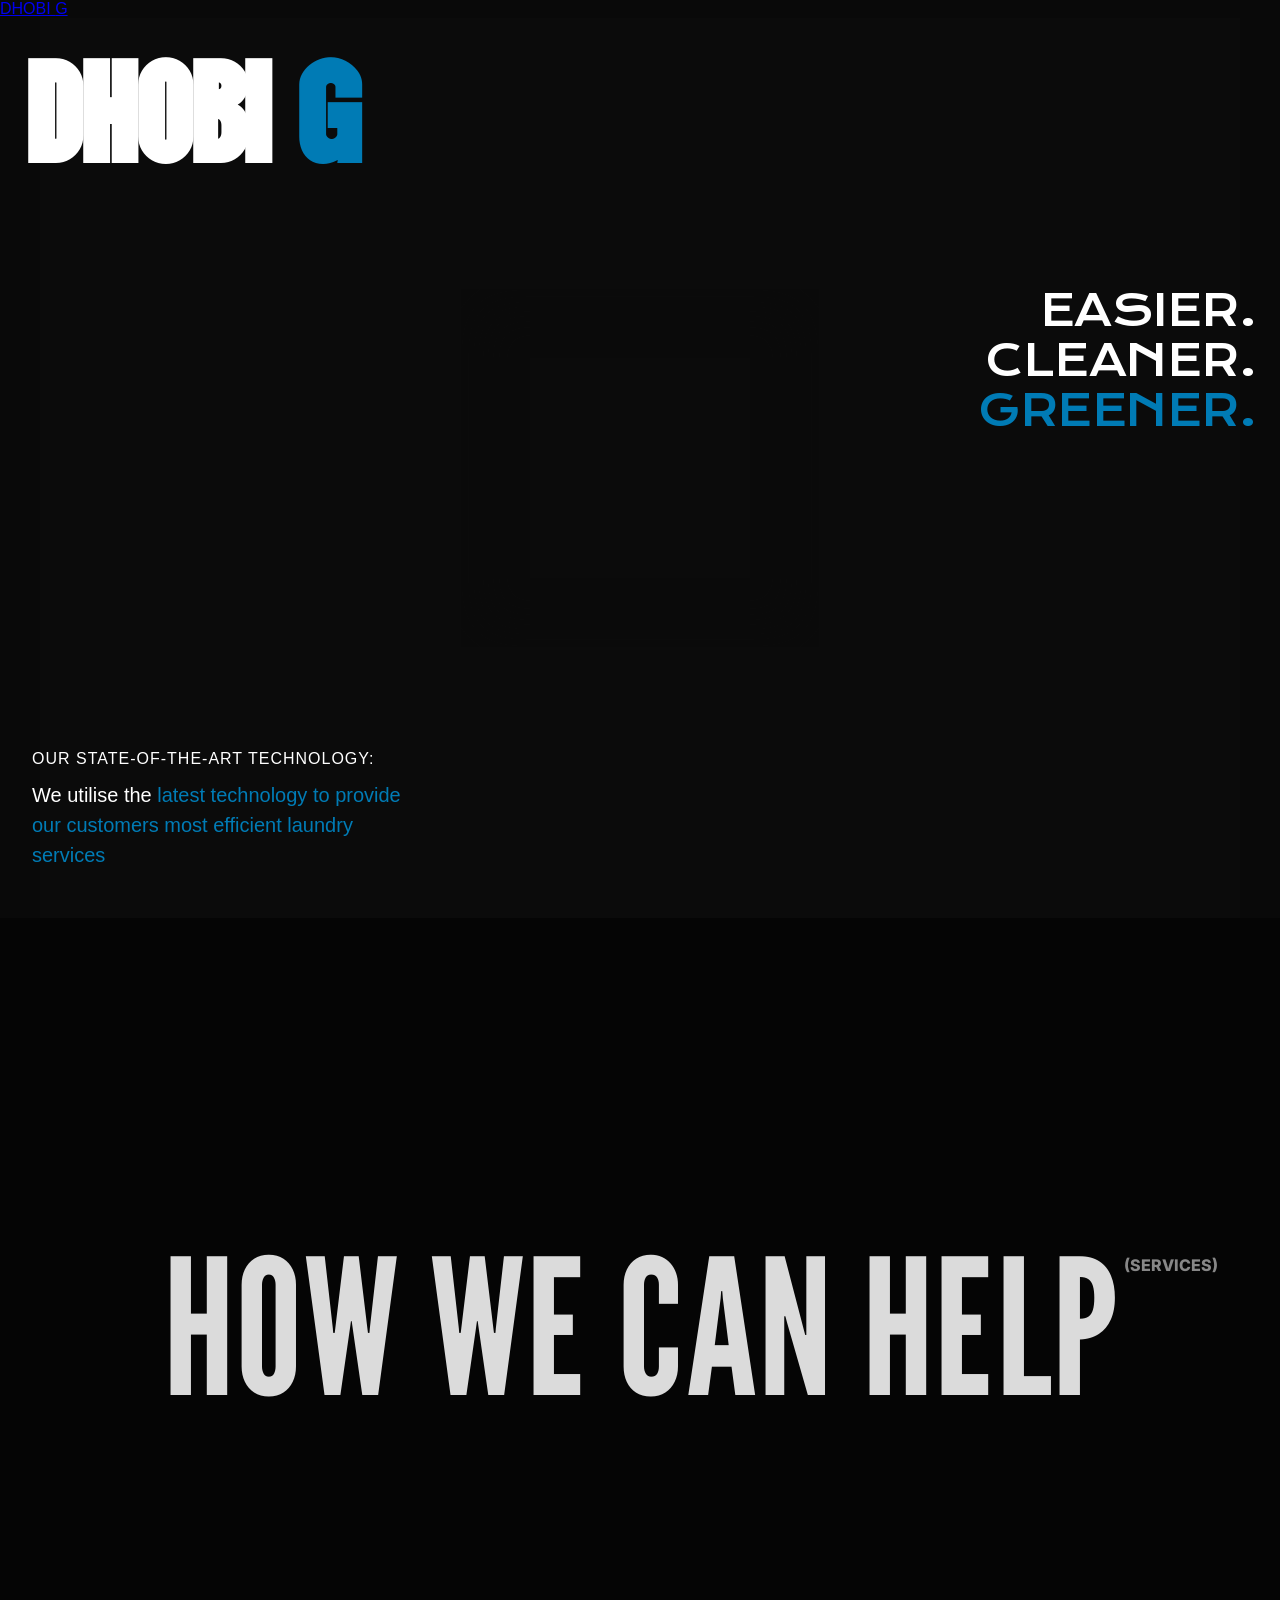
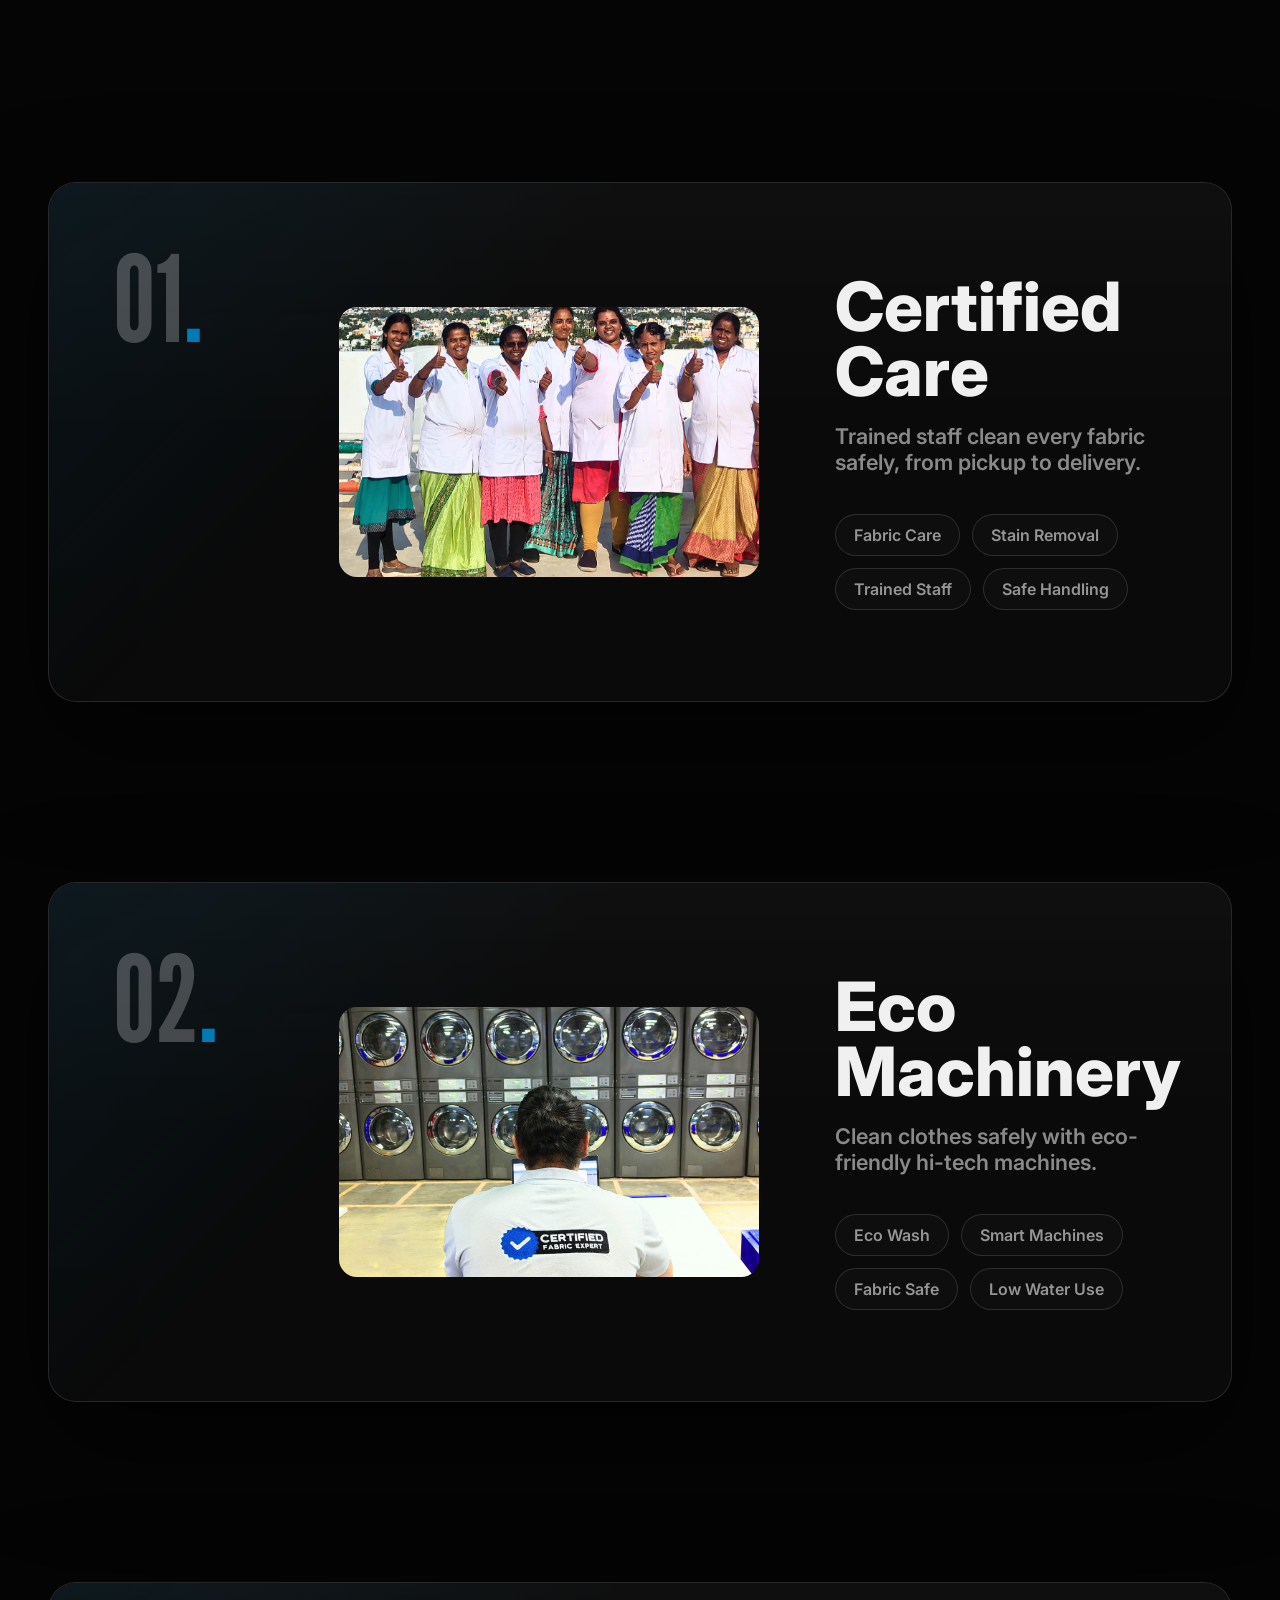
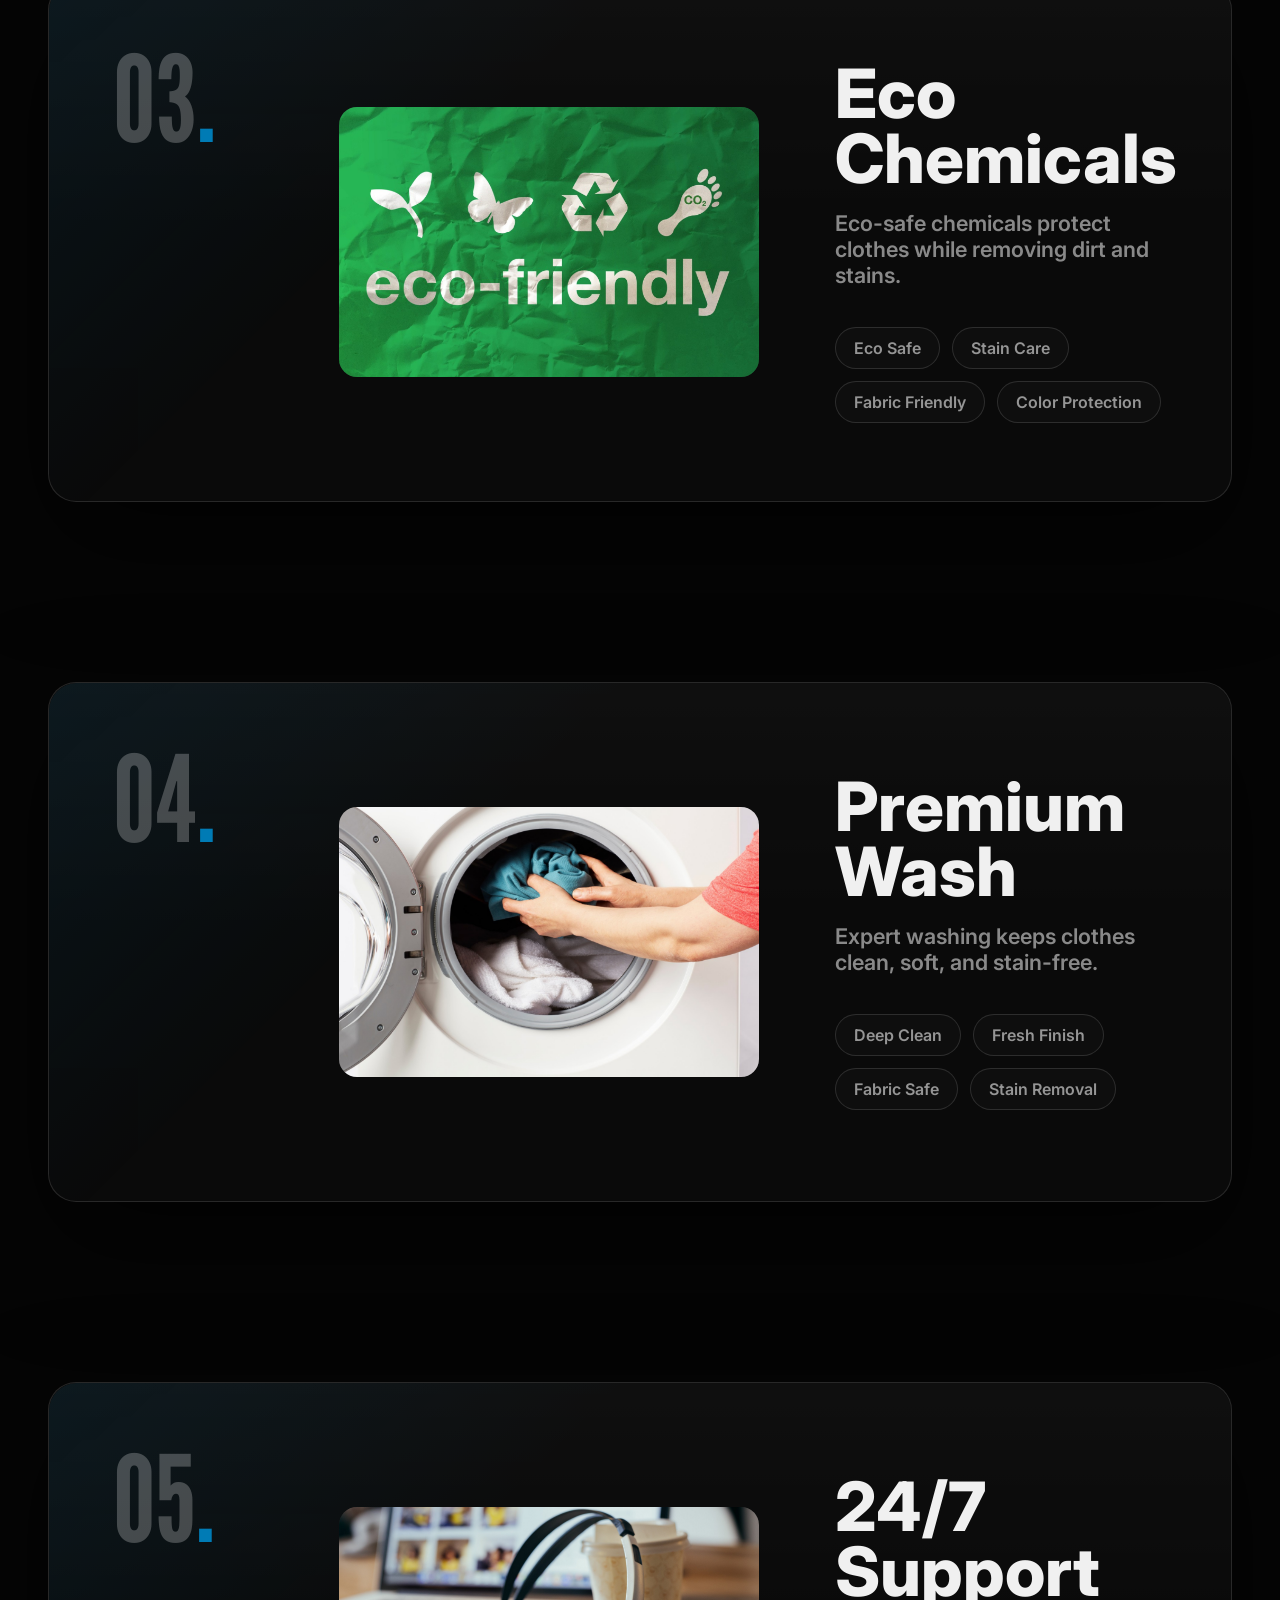
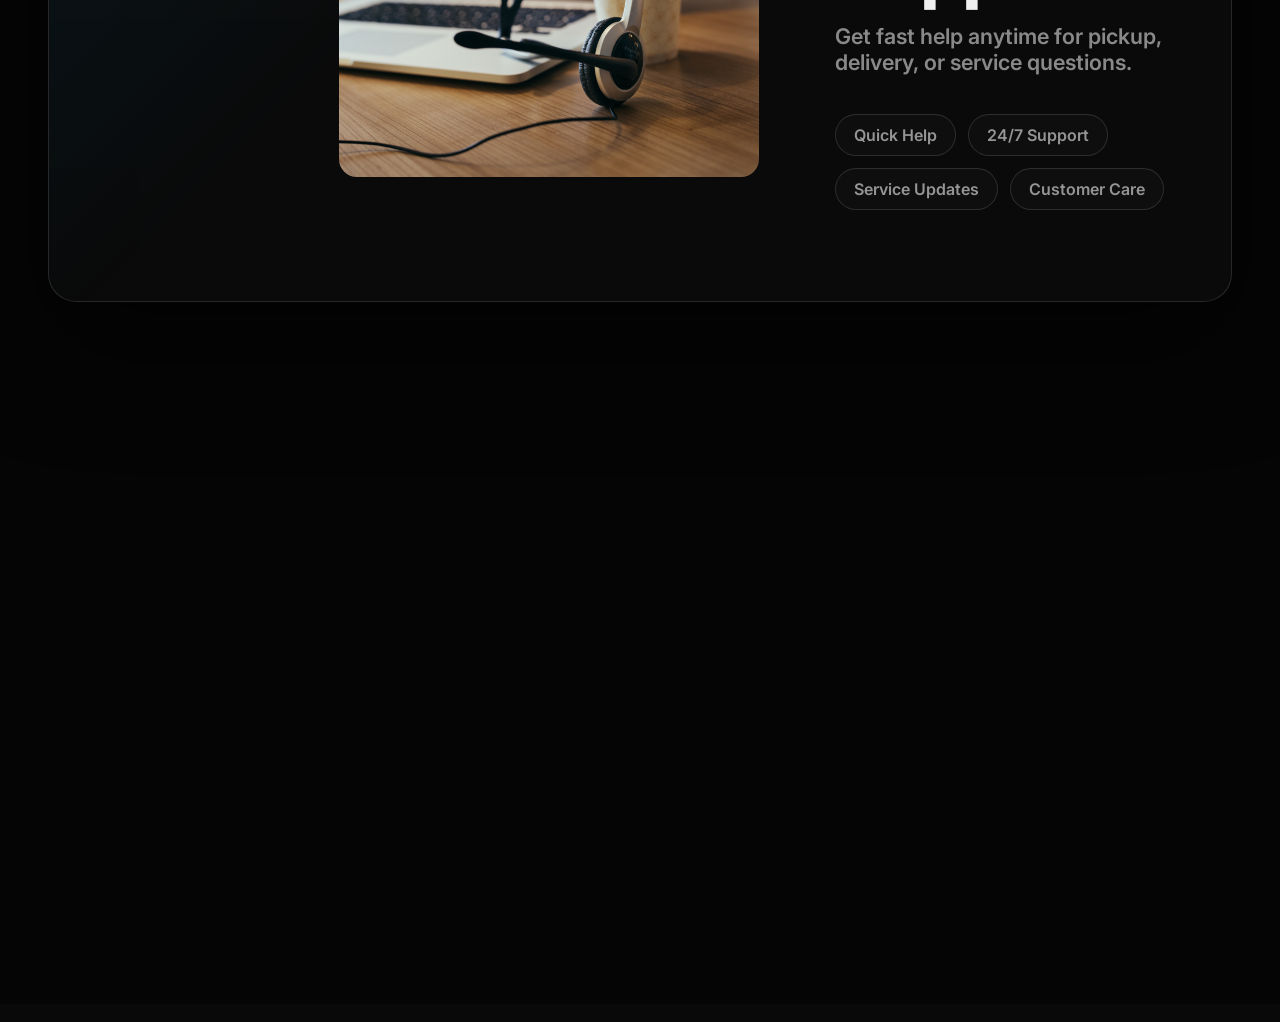
==== Dhobi-G-Campus-Laundry/index.html @ 482151bd "Fix services stack animation" ====
<!DOCTYPE html>
<html lang="en">

<head>
    <meta charset="UTF-8">
    <meta name="viewport" content="width=device-width, initial-scale=1.0">
    <title>DHOBI G — Campus Laundry</title>

    <!-- Google Fonts -->
    <link rel="preconnect" href="https://fonts.googleapis.com">
    <link rel="preconnect" href="https://fonts.gstatic.com" crossorigin>
    <link
        href="https://fonts.googleapis.com/css2?family=Inter:wght@400;500;600;700&family=Krona+One&family=Kosugi&family=League+Gothic&family=Vina+Sans&display=swap"
        rel="stylesheet">

    <!-- Stylesheets — load order matters -->
    <link rel="stylesheet" href="css/base.css">
    <link rel="stylesheet" href="css/hero.css">
    <link rel="stylesheet" href="css/services.css">
    <link rel="stylesheet" href="css/process.css">
    <link rel="stylesheet" href="css/footer.css">
</head>

<body>

    <!-- ════════════════════════════════════════════════════
         SPLASH SCREEN
    ════════════════════════════════════════════════════════ -->
    <div id="splash-screen">
        <h1 class="splash-logo">DHOBI <span class="logo-accent">G</span></h1>
    </div>


    <!-- ════════════════════════════════════════════════════
         STICKY NAV
         nav-svc-num + nav-svc-name update via ui.js
         as user scrolls through the services section
    ════════════════════════════════════════════════════════ -->
    <nav class="site-nav">
        <a href="#hero" class="nav-logo">DHOBI <span class="accent">G</span></a>

        <!-- Scroll indicator — hidden until services section is in view -->
        <div class="nav-scroll-indicator">
            <span id="nav-svc-num" class="nav-svc-num"></span>
            <span id="nav-svc-name" class="nav-svc-name"></span>
        </div>
    </nav>


    <!-- ════════════════════════════════════════════════════
         SECTION 01 — HERO
    ════════════════════════════════════════════════════════ -->
    <main id="hero" class="main-canvas">

        <header class="brand-header cascade-item">
            <h1 class="main-logo">DHOBI <span class="blue-text">G</span></h1>
        </header>

        <div class="right-edge-tagline">
            <h2 class="tagline-word cascade-item">EASIER.</h2>
            <h2 class="tagline-word cascade-item">CLEANER.</h2>
            <h2 class="tagline-word cascade-item blue-text">GREENER.</h2>
        </div>

        <footer class="bottom-left-tech">
            <p class="tech-heading cascade-item">OUR STATE-OF-THE-ART TECHNOLOGY:</p>
            <p class="tech-description">
                <span class="tech-line cascade-item">We utilise the <span class="blue-text">latest technology to
                        provide</span></span>
                <span class="tech-line cascade-item"><span class="blue-text">our customers most efficient
                        laundry</span></span>
                <span class="tech-line cascade-item"><span class="blue-text">services</span></span>
            </p>
        </footer>

        <div class="middle-strip">
            <div class="content-arena">
                <div class="center-square cascade-item">
                    <video class="bg-blend-video" autoplay loop muted playsinline>
                        <source src="assets/washingmachine.mp4" type="video/mp4">
                    </video>
                </div>
            </div>
        </div>

    </main>


    <!-- ════════════════════════════════════════════════════
         SECTION 02 — SERVICES
    ════════════════════════════════════════════════════════ -->
    <section id="services" class="services-section">

        <div class="svc-header">
            <div class="svc-title-wrap">
                <h2 class="svc-header-title">HOW WE CAN HELP</h2>
                <span class="svc-header-tag">(SERVICES)</span>
            </div>
        </div>

        <div class="services-stack">
            <article class="service-row" data-num="01." data-name="Certified Care">
                <div class="svc-num">01<span>.</span></div>

                <div class="svc-media">
                    <img src="assets/images/certified-care.png" alt="Dhobi G laundry attendants" class="svc-img">
                </div>

                <div class="svc-content">
                    <h3>Certified Care</h3>
                    <p>Trained staff clean every fabric safely, from pickup to delivery.</p>

                    <div class="svc-tags">
                        <span>Fabric Care</span>
                        <span>Stain Removal</span>
                        <span>Trained Staff</span>
                        <span>Safe Handling</span>
                    </div>
                </div>
            </article>

            <article class="service-row" data-num="02." data-name="Eco Machinery">
                <div class="svc-num">02<span>.</span></div>

                <div class="svc-media">
                    <img src="assets/images/eco-friendly (1).png" alt="Eco-friendly laundry machinery" class="svc-img">
                </div>

                <div class="svc-content">
                    <h3>Eco Machinery</h3>
                    <p>Clean clothes safely with eco-friendly hi-tech machines.</p>

                    <div class="svc-tags">
                        <span>Eco Wash</span>
                        <span>Smart Machines</span>
                        <span>Fabric Safe</span>
                        <span>Low Water Use</span>
                    </div>
                </div>
            </article>

            <article class="service-row" data-num="03." data-name="Eco Chemicals">
                <div class="svc-num">03<span>.</span></div>

                <div class="svc-media">
                    <img src="assets/images/chemicals.png" alt="Eco-friendly laundry chemicals" class="svc-img">
                </div>

                <div class="svc-content">
                    <h3>Eco Chemicals</h3>
                    <p>Eco-safe chemicals protect clothes while removing dirt and stains.</p>

                    <div class="svc-tags">
                        <span>Eco Safe</span>
                        <span>Stain Care</span>
                        <span>Fabric Friendly</span>
                        <span>Color Protection</span>
                    </div>
                </div>
            </article>

            <article class="service-row" data-num="04." data-name="Premium Wash">
                <div class="svc-num">04<span>.</span></div>

                <div class="svc-media">
                    <img src="assets/images/premium-wash.png" alt="Premium laundry wash quality" class="svc-img">
                </div>

                <div class="svc-content">
                    <h3>Premium Wash</h3>
                    <p>Expert washing keeps clothes clean, soft, and stain-free.</p>

                    <div class="svc-tags">
                        <span>Deep Clean</span>
                        <span>Fresh Finish</span>
                        <span>Fabric Safe</span>
                        <span>Stain Removal</span>
                    </div>
                </div>
            </article>

            <article class="service-row" data-num="05." data-name="24/7 Support">
                <div class="svc-num">05<span>.</span></div>

                <div class="svc-media">
                    <img src="assets/images/communincation.png" alt="Customer support communication headset"
                        class="svc-img">
                </div>

                <div class="svc-content">
                    <h3>24/7 Support</h3>
                    <p>Get fast help anytime for pickup, delivery, or service questions.</p>

                    <div class="svc-tags">
                        <span>Quick Help</span>
                        <span>24/7 Support</span>
                        <span>Service Updates</span>
                        <span>Customer Care</span>
                    </div>
                </div>
            </article>
        </div>
    </section>

    <!-- ════════════════════════════════════════════════════
         SECTION 03 — PROCESS
    ════════════════════════════════════════════════════════ -->
    <section id="process">
        <!-- TODO -->
    </section>

    <!-- ════════════════════════════════════════════════════
         SECTION 04 — FOOTER
    ════════════════════════════════════════════════════════ -->
    <footer id="footer">
        <!-- TODO -->
    </footer>

    <!-- Scripts — load once after DOM -->
    <script src="js/ui.js"></script>

</body>

</html>
---- Dhobi-G-Campus-Laundry/css/base.css ----
/* ============================================================
   BASE.CSS — Global tokens, reset, typography
   Dhobi G Campus Laundry
   ============================================================ */

:root {
    /* Brand Colours */
    --brand-blue:  #007bb5;
    --brand-black: #090909;
    --middle-grey: #0b0b0b;
    --grey-box:    #2d2d2d;
    --text-white:  #ffffff;

    /* Semantic shorthands */
    --blue:   var(--brand-blue);
    --black:  var(--brand-black);
    --white:  var(--text-white);
    --border: rgba(255, 255, 255, 0.07);
    --muted:  rgba(255, 255, 255, 0.22);

    /* Typography */
    --font-display: 'Vina Sans',  sans-serif;
    --font-heading: 'Krona One',  sans-serif;
    --font-body:    'Kosugi',     sans-serif;

    /* Easing */
    --ease-out:    cubic-bezier(0.25, 1, 0.5, 1);
    --breathe:     cubic-bezier(0.25, 1, 0.5, 1);
}

/* ── Reset ── */
*, *::before, *::after {
    margin: 0;
    padding: 0;
    box-sizing: border-box;
}

body {
    background-color: var(--brand-black);
    color: var(--text-white);
    font-family: var(--font-body);
    min-height: 100vh;
    overflow-x: hidden;
    perspective: 1000px;
}

/* Prevent scroll during splash */
body.modal-open { overflow: hidden; }

/* ── Global helpers ── */
.blue-text { color: var(--brand-blue); }

/* ── Cascade animation (used across sections) ── */
.cascade-item {
    opacity: 0;
    will-change: transform, opacity, filter;
    animation: emergeFromVoid 1.8s var(--breathe) forwards;
}

/* ── Keyframes ── */
@keyframes liftCurtain {
    0%   { transform: translateY(0); }
    38%  { transform: translateY(0); }
    100% { transform: translateY(-100%); }
}

@keyframes emergeFromVoid {
    0% {
        opacity: 0;
        transform: scale(0.85) translateZ(-50px);
        filter: blur(12px);
    }
    100% {
        opacity: 1;
        transform: scale(1) translateZ(0);
        filter: blur(0px);
    }
}
---- Dhobi-G-Campus-Laundry/css/hero.css ----
/* ============================================================
   HERO.CSS — Splash screen + Hero section
   Dhobi G Campus Laundry
   ============================================================ */

/* ── Splash Screen ── */
#splash-screen {
    position: fixed;
    top: 0; left: 0;
    width: 100%; height: 100vh;
    background-color: var(--brand-blue);
    display: flex;
    justify-content: center;
    align-items: center;
    z-index: 9999;
    animation: liftCurtain 1.3s cubic-bezier(0.76, 0, 0.24, 1) forwards;
}

.splash-logo {
    font-family: var(--font-display);
    font-size: clamp(3.5rem, 10vw, 8rem);
    text-transform: uppercase;
}

.logo-accent {
    color: var(--brand-black);
    margin-left: 0.1ch;
}

/* ── Cascade delays — hero elements ── */
.brand-header.cascade-item           { animation-delay: 0.55s; }
.center-square.cascade-item          { animation-delay: 0.65s; }
.right-edge-tagline .cascade-item:nth-child(1) { animation-delay: 0.75s; }
.right-edge-tagline .cascade-item:nth-child(2) { animation-delay: 0.85s; }
.right-edge-tagline .cascade-item:nth-child(3) { animation-delay: 0.95s; }
.bottom-left-tech .tech-heading      { animation-delay: 1.05s; }
.tech-description .cascade-item:nth-child(1)   { animation-delay: 1.15s; }
.tech-description .cascade-item:nth-child(2)   { animation-delay: 1.25s; }
.tech-description .cascade-item:nth-child(3)   { animation-delay: 1.35s; }

/* ── Main canvas ── */
.main-canvas {
    width: 100%;
    min-height: 100vh;
    display: flex;
    justify-content: center;
    background-color: var(--brand-black);
    position: relative;
}

/* ── Brand header ── */
.brand-header {
    position: absolute;
    top: 1.5rem;
    left: 1.5rem;
    z-index: 10;
    width: auto;
}

.main-logo {
    font-family: var(--font-display);
    font-size: clamp(4.5rem, 11vw, 11rem);
    text-transform: uppercase;
    line-height: 0.85;
    letter-spacing: -2px;
    white-space: nowrap;
}

/* ── Tagline (right edge) ── */
.right-edge-tagline {
    position: absolute;
    top: 30vh;
    right: 1.5rem;
    display: flex;
    flex-direction: column;
    gap: 0.25rem;
    text-align: right;
    z-index: 10;
}

.tagline-word {
    font-family: var(--font-heading);
    font-size: clamp(1.5rem, 3.5vw, 2.6rem);
    font-weight: 400;
    line-height: 1.1;
    letter-spacing: -0.5px;
}

/* ── Tech copy (bottom left) ── */
.bottom-left-tech {
    position: absolute;
    bottom: 3rem;
    left: calc(50vw - 600px - 200px);
    width: 550px;
    font-family: var(--font-body);
    z-index: 15;
    display: flex;
    flex-direction: column;
    align-items: flex-end;
}

.tech-heading {
    font-size: clamp(0.75rem, 1.8vw, 1rem);
    letter-spacing: 1px;
    margin-bottom: 0.75rem;
    text-align: right;
    width: 100%;
}

.tech-description {
    text-align: right;
    width: 100%;
    max-width: 480px;
}

.tech-line {
    display: block;
    font-size: clamp(0.9rem, 1.8vw, 1.25rem);
    line-height: 1.5;
}

/* ── Middle strip + video ── */
.middle-strip {
    width: 100%;
    max-width: 1200px;
    background-color: var(--middle-grey);
    position: relative;
    padding: 4rem 4%;
    display: flex;
    flex-direction: column;
    justify-content: center;
    min-height: 100vh;
}

.content-arena {
    position: relative;
    width: 100%;
    display: flex;
    justify-content: center;
    align-items: center;
}

.center-square {
    width: clamp(240px, 28vw, 380px);
    aspect-ratio: 1 / 1;
    background-color: transparent;
    display: flex;
    justify-content: center;
    align-items: center;
    z-index: 2;
    overflow: hidden;
    position: relative;
    box-shadow: inset 0 0 40px 20px var(--middle-grey);
}

.bg-blend-video {
    width: 100%;
    height: 100%;
    object-fit: cover;
    mix-blend-mode: lighten;
    pointer-events: none;
    position: relative;
    z-index: -1;
}

/* ── Responsive ── */
@media (max-width: 1300px) {
    .bottom-left-tech {
        left: 2rem;
        width: calc(50% - 2rem);
        align-items: flex-start;
    }
    .tech-heading, .tech-description { text-align: left; }
}

@media (max-width: 900px) {
    .main-canvas { flex-direction: column; }
    .middle-strip { min-height: auto; padding: 6rem 4%; }
    .brand-header { position: relative; top: auto; left: auto; margin: 2rem 4% 0; }
    .right-edge-tagline { position: relative; top: auto; right: auto; text-align: center; margin: 2rem 4%; }
    .bottom-left-tech { position: relative; bottom: auto; left: auto; width: auto; margin: 2rem 4%; padding: 0; align-items: center; }
    .tech-heading, .tech-description { text-align: center; max-width: 100%; }
    .content-arena { margin: 2rem 0; }
    .main-logo { font-size: clamp(4.5rem, 15vw, 7rem); white-space: normal; }
    .tagline-word { font-size: clamp(1.8rem, 6vw, 2.5rem); }
}
---- Dhobi-G-Campus-Laundry/css/services.css ----
/* ============================================================
   SERVICES.CSS — Sticky stacked service cards
   Dhobi G Campus Laundry
   ============================================================ */

:root {
    --svc-blue: #007BB5;
    --svc-bg: #050505;
    --svc-card: #0a0a0a;
    --svc-text: #ffffff;
    --svc-muted: rgba(255, 255, 255, 0.52);
    --svc-line: rgba(255, 255, 255, 0.12);
    --svc-ease: cubic-bezier(0.25, 1, 0.3, 1);
}

.services-section {
    width: 100%;
    background: var(--svc-bg);
    color: var(--svc-text);
    position: relative;
    overflow: visible;
}

.svc-header {
    min-height: 88vh;
    padding: 96px 32px 72px;
    background: var(--svc-bg);
    display: flex;
    justify-content: center;
    align-items: center;
}

.svc-title-wrap {
    position: relative;
    display: inline-block;
}

.svc-header-title {
    font-family: "League Gothic", sans-serif;
    font-size: 11.8rem;
    font-weight: 400;
    line-height: 0.82;
    letter-spacing: 0;
    text-transform: uppercase;
    color: rgba(255, 255, 255, 0.86);
    margin: 0;
}

.svc-header-tag {
    position: absolute;
    top: 6px;
    right: -100px;
    font-family: "Inter", sans-serif;
    font-size: 16px;
    font-weight: 800;
    letter-spacing: 0;
    color: rgba(255, 255, 255, 0.52);
    white-space: nowrap;
}

.services-stack {
    position: relative;
    padding: 8vh 0 max(78vh, 520px);
    background: var(--svc-bg);
}

.service-row {
    --card-index: 0;
    --card-z: 1;
    --card-scale: 1;
    --card-y: 0px;
    --card-opacity: 1;
    --stack-offset: 0px;

    position: sticky;
    top: calc(90px + var(--stack-offset));
    z-index: var(--card-z);

    width: min(1320px, calc(100% - 96px));
    min-height: min(520px, calc(100vh - 148px));
    margin: 0 auto 20vh;
    padding: 64px;

    display: grid;
    grid-template-columns: 150px 420px minmax(0, 1fr);
    align-items: center;
    gap: 76px;

    background: var(--svc-card);
    border: 1px solid var(--svc-line);
    border-radius: 28px;
    overflow: hidden;
    box-shadow: 0 42px 110px rgba(0, 0, 0, 0.58);

    opacity: var(--card-opacity);
    transform: translateY(var(--card-y)) scale(var(--card-scale));
    transform-origin: center top;
    transition: filter 180ms ease, box-shadow 180ms ease;
    will-change: transform, opacity;
}

.service-row:last-child {
    margin-bottom: 0;
}

.service-row::before {
    content: "";
    position: absolute;
    inset: 0;
    pointer-events: none;
    border-radius: inherit;
    background:
        linear-gradient(135deg, rgba(0, 123, 181, 0.16), transparent 34%),
        linear-gradient(180deg, rgba(255, 255, 255, 0.045), transparent 48%);
    opacity: 0.62;
}

.service-row.is-passed {
    filter: brightness(0.78);
}

.service-row.is-current {
    filter: brightness(1);
    box-shadow: 0 54px 130px rgba(0, 0, 0, 0.76);
}

.svc-num,
.svc-media,
.svc-content {
    position: relative;
    z-index: 1;
}

.svc-num {
    align-self: start;
    font-family: "League Gothic", sans-serif;
    font-size: 7.5rem;
    font-weight: 400;
    line-height: 0.85;
    letter-spacing: 0;
    color: rgba(255, 255, 255, 0.24);
}

.svc-num span {
    color: var(--svc-blue);
}

.svc-media {
    width: 100%;
    aspect-ratio: 1.55 / 1;
    border-radius: 18px;
    overflow: hidden;
    background: #111111;
    box-shadow: inset 0 0 0 1px rgba(255, 255, 255, 0.06);
}

.svc-img {
    width: 100%;
    height: 100%;
    object-fit: cover;
    object-position: center;
    display: block;
}

.svc-content {
    max-width: 600px;
}

.svc-content h3 {
    font-family: "Inter", sans-serif;
    font-size: 4.25rem;
    font-weight: 800;
    line-height: 0.96;
    letter-spacing: 0;
    color: rgba(255, 255, 255, 0.94);
    margin: 0 0 18px;
}

.svc-content p {
    font-family: "Inter", sans-serif;
    font-size: 1.35rem;
    font-weight: 600;
    line-height: 1.22;
    letter-spacing: 0;
    color: var(--svc-muted);
    margin: 0 0 2.4rem;
}

.svc-tags {
    display: flex;
    flex-wrap: wrap;
    gap: 12px;
}

.svc-tags span {
    min-height: 42px;
    display: inline-flex;
    align-items: center;
    justify-content: center;
    padding: 9px 18px;
    border: 1px solid rgba(255, 255, 255, 0.13);
    border-radius: 999px;
    font-family: "Inter", sans-serif;
    font-size: 16px;
    font-weight: 600;
    line-height: 1;
    letter-spacing: 0;
    color: rgba(255, 255, 255, 0.56);
    background: rgba(255, 255, 255, 0.018);
    white-space: nowrap;
    transition: border-color 180ms ease, color 180ms ease, transform 180ms var(--svc-ease);
}

.svc-tags span:hover {
    border-color: rgba(0, 123, 181, 0.75);
    color: var(--svc-blue);
    transform: translateY(-2px);
}

@media (max-width: 1200px) {
    .svc-header-title {
        font-size: 9.5rem;
    }

    .service-row {
        width: min(1080px, calc(100% - 64px));
        grid-template-columns: 120px minmax(300px, 380px) minmax(0, 1fr);
        gap: 44px;
        padding: 48px;
    }

    .svc-num {
        font-size: 6.6rem;
    }

    .svc-content h3 {
        font-size: 3.4rem;
    }
}

@media (max-width: 900px) {
    .svc-header {
        min-height: auto;
        padding: 72px 20px 56px;
    }

    .svc-title-wrap {
        text-align: center;
    }

    .svc-header-title {
        font-size: 5.1rem;
        text-align: center;
    }

    .svc-header-tag {
        position: static;
        display: block;
        margin-top: 16px;
        text-align: center;
    }

    .services-stack {
        padding: 18px 0 64px;
    }

    .service-row {
        position: relative;
        top: auto;
        width: calc(100% - 32px);
        min-height: auto;
        margin: 0 auto 24px;
        padding: 28px;
        display: grid;
        grid-template-columns: 1fr;
        gap: 22px;
        border-radius: 22px;
        opacity: 1;
        transform: none;
        filter: none;
    }

    .service-row:last-child {
        margin-bottom: 0;
    }

    .svc-num {
        font-size: 5rem;
    }

    .svc-content {
        max-width: 100%;
    }

    .svc-content h3 {
        font-size: 2.65rem;
    }

    .svc-content p {
        font-size: 1.08rem;
        margin-bottom: 1.8rem;
    }

    .svc-tags span {
        min-height: 38px;
        padding: 8px 14px;
        font-size: 14px;
    }
}

@media (max-width: 520px) {
    .svc-header-title {
        font-size: 4rem;
    }

    .service-row {
        width: calc(100% - 24px);
        padding: 22px;
    }

    .svc-content h3 {
        font-size: 2.25rem;
    }
}
---- Dhobi-G-Campus-Laundry/css/process.css ----
/* ============================================================
   PROCESS.CSS — "HOW WE WORK" steps section
   Dhobi G Campus Laundry
   ============================================================ */

/* TODO: Build next */
---- Dhobi-G-Campus-Laundry/css/footer.css ----
/* ============================================================
   FOOTER.CSS — Footer block
   Dhobi G Campus Laundry
   ============================================================ */

/* TODO: Build next */
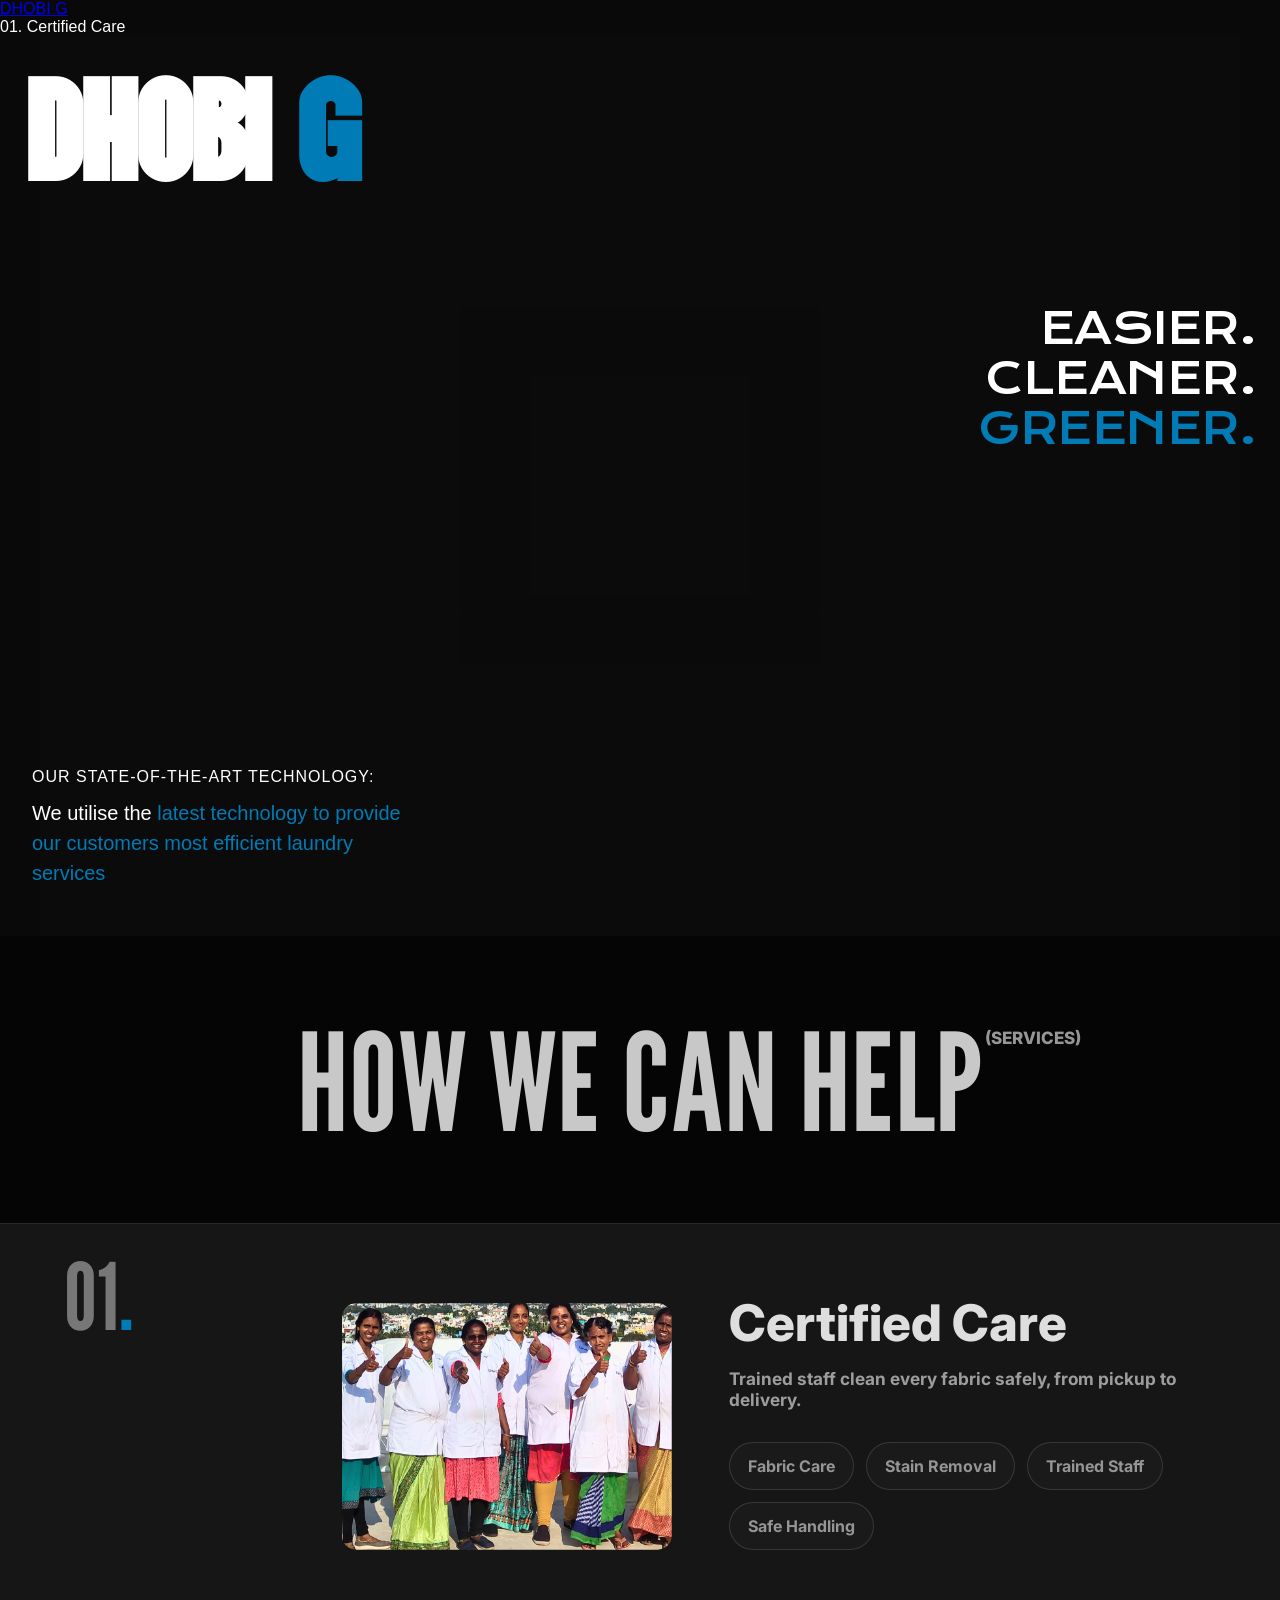
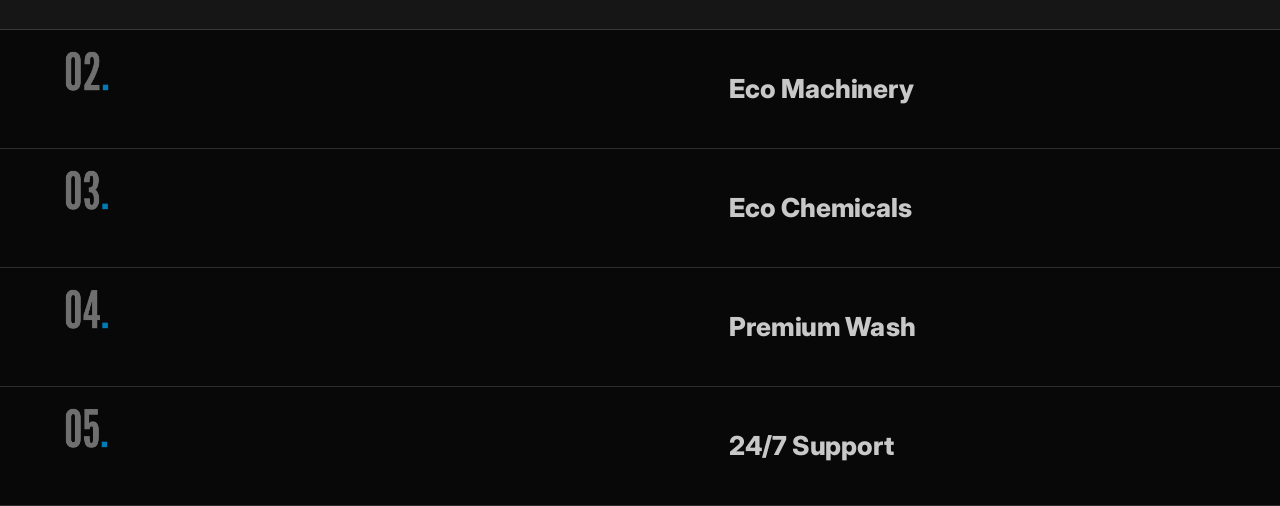
==== commit c0bfb7b9: "update services and process sections" ====
--- a/Dhobi-G-Campus-Laundry/index.html
+++ b/Dhobi-G-Campus-Laundry/index.html
@@ -98,108 +98,106 @@
             </div>
         </div>
 
-        <div class="services-stack">
-            <article class="service-row" data-num="01." data-name="Certified Care">
-                <div class="svc-num">01<span>.</span></div>
-
-                <div class="svc-media">
-                    <img src="assets/images/certified-care.png" alt="Dhobi G laundry attendants" class="svc-img">
-                </div>
-
-                <div class="svc-content">
-                    <h3>Certified Care</h3>
-                    <p>Trained staff clean every fabric safely, from pickup to delivery.</p>
-
-                    <div class="svc-tags">
-                        <span>Fabric Care</span>
-                        <span>Stain Removal</span>
-                        <span>Trained Staff</span>
-                        <span>Safe Handling</span>
-                    </div>
-                </div>
-            </article>
-
-            <article class="service-row" data-num="02." data-name="Eco Machinery">
-                <div class="svc-num">02<span>.</span></div>
-
-                <div class="svc-media">
-                    <img src="assets/images/eco-friendly (1).png" alt="Eco-friendly laundry machinery" class="svc-img">
-                </div>
-
-                <div class="svc-content">
-                    <h3>Eco Machinery</h3>
-                    <p>Clean clothes safely with eco-friendly hi-tech machines.</p>
-
-                    <div class="svc-tags">
-                        <span>Eco Wash</span>
-                        <span>Smart Machines</span>
-                        <span>Fabric Safe</span>
-                        <span>Low Water Use</span>
-                    </div>
-                </div>
-            </article>
-
-            <article class="service-row" data-num="03." data-name="Eco Chemicals">
-                <div class="svc-num">03<span>.</span></div>
-
-                <div class="svc-media">
-                    <img src="assets/images/chemicals.png" alt="Eco-friendly laundry chemicals" class="svc-img">
-                </div>
-
-                <div class="svc-content">
-                    <h3>Eco Chemicals</h3>
-                    <p>Eco-safe chemicals protect clothes while removing dirt and stains.</p>
-
-                    <div class="svc-tags">
-                        <span>Eco Safe</span>
-                        <span>Stain Care</span>
-                        <span>Fabric Friendly</span>
-                        <span>Color Protection</span>
-                    </div>
-                </div>
-            </article>
-
-            <article class="service-row" data-num="04." data-name="Premium Wash">
-                <div class="svc-num">04<span>.</span></div>
-
-                <div class="svc-media">
-                    <img src="assets/images/premium-wash.png" alt="Premium laundry wash quality" class="svc-img">
-                </div>
-
-                <div class="svc-content">
-                    <h3>Premium Wash</h3>
-                    <p>Expert washing keeps clothes clean, soft, and stain-free.</p>
-
-                    <div class="svc-tags">
-                        <span>Deep Clean</span>
-                        <span>Fresh Finish</span>
-                        <span>Fabric Safe</span>
-                        <span>Stain Removal</span>
-                    </div>
-                </div>
-            </article>
-
-            <article class="service-row" data-num="05." data-name="24/7 Support">
-                <div class="svc-num">05<span>.</span></div>
-
-                <div class="svc-media">
-                    <img src="assets/images/communincation.png" alt="Customer support communication headset"
-                        class="svc-img">
-                </div>
-
-                <div class="svc-content">
-                    <h3>24/7 Support</h3>
-                    <p>Get fast help anytime for pickup, delivery, or service questions.</p>
-
-                    <div class="svc-tags">
-                        <span>Quick Help</span>
-                        <span>24/7 Support</span>
-                        <span>Service Updates</span>
-                        <span>Customer Care</span>
-                    </div>
-                </div>
-            </article>
-        </div>
+        <article class="service-row is-active" data-num="01." data-name="Certified Care">
+            <div class="svc-num">01<span>.</span></div>
+
+            <div class="svc-media">
+                <img src="assets/images/certified-care.png" alt="Dhobi G laundry attendants" class="svc-img">
+            </div>
+
+            <div class="svc-content">
+                <h3>Certified Care</h3>
+                <p>Trained staff clean every fabric safely, from pickup to delivery.</p>
+
+                <div class="svc-tags">
+                    <span>Fabric Care</span>
+                    <span>Stain Removal</span>
+                    <span>Trained Staff</span>
+                    <span>Safe Handling</span>
+                </div>
+            </div>
+        </article>
+
+        <article class="service-row" data-num="02." data-name="Eco Machinery">
+            <div class="svc-num">02<span>.</span></div>
+
+            <div class="svc-media">
+                <img src="assets/images/eco-friendly (1).png" alt="Eco-friendly laundry machinery" class="svc-img">
+            </div>
+
+            <div class="svc-content">
+                <h3>Eco Machinery</h3>
+                <p>Clean clothes safely with eco-friendly hi-tech machines.</p>
+
+                <div class="svc-tags">
+                    <span>Eco Wash</span>
+                    <span>Smart Machines</span>
+                    <span>Fabric Safe</span>
+                    <span>Low Water Use</span>
+                </div>
+            </div>
+        </article>
+
+        <article class="service-row" data-num="03." data-name="Eco Chemicals">
+            <div class="svc-num">03<span>.</span></div>
+
+            <div class="svc-media">
+                <img src="assets/images/chemicals.png" alt="Eco-friendly laundry chemicals" class="svc-img">
+            </div>
+
+            <div class="svc-content">
+                <h3>Eco Chemicals</h3>
+                <p>Eco-safe chemicals protect clothes while removing dirt and stains.</p>
+
+                <div class="svc-tags">
+                    <span>Eco Safe</span>
+                    <span>Stain Care</span>
+                    <span>Fabric Friendly</span>
+                    <span>Color Protection</span>
+                </div>
+            </div>
+        </article>
+
+        <article class="service-row" data-num="04." data-name="Premium Wash">
+            <div class="svc-num">04<span>.</span></div>
+
+            <div class="svc-media">
+                <img src="assets/images/premium-wash.png" alt="Premium laundry wash quality" class="svc-img">
+            </div>
+
+            <div class="svc-content">
+                <h3>Premium Wash</h3>
+                <p>Expert washing keeps clothes clean, soft, and stain-free.</p>
+
+                <div class="svc-tags">
+                    <span>Deep Clean</span>
+                    <span>Fresh Finish</span>
+                    <span>Fabric Safe</span>
+                    <span>Stain Removal</span>
+                </div>
+            </div>
+        </article>
+
+        <article class="service-row" data-num="05." data-name="24/7 Support">
+            <div class="svc-num">05<span>.</span></div>
+
+            <div class="svc-media">
+                <img src="assets/images/communincation.png" alt="Customer support communication headset"
+                    class="svc-img">
+            </div>
+
+            <div class="svc-content">
+                <h3>24/7 Support</h3>
+                <p>Get fast help anytime for pickup, delivery, or service questions.</p>
+
+                <div class="svc-tags">
+                    <span>Quick Help</span>
+                    <span>24/7 Support</span>
+                    <span>Service Updates</span>
+                    <span>Customer Care</span>
+                </div>
+            </div>
+        </article>
     </section>
 
     <!-- ════════════════════════════════════════════════════
@@ -217,8 +215,9 @@
     </footer>
 
     <!-- Scripts — load once after DOM -->
+    <script src="js/main.js"></script>
     <script src="js/ui.js"></script>
 
 </body>
 
-</html>
+</html>
--- a/Dhobi-G-Campus-Laundry/css/services.css
+++ b/Dhobi-G-Campus-Laundry/css/services.css
@@ -1,33 +1,37 @@
 /* ============================================================
-   SERVICES.CSS — Sticky stacked service cards
+   SERVICES.CSS - Premium scroll accordion
    Dhobi G Campus Laundry
    ============================================================ */
 
 :root {
     --svc-blue: #007BB5;
     --svc-bg: #050505;
-    --svc-card: #0a0a0a;
-    --svc-text: #ffffff;
-    --svc-muted: rgba(255, 255, 255, 0.52);
-    --svc-line: rgba(255, 255, 255, 0.12);
-    --svc-ease: cubic-bezier(0.25, 1, 0.3, 1);
+    --svc-row: #080808;
+    --svc-active: #161616;
+    --svc-text: rgba(255, 255, 255, 0.86);
+    --svc-soft: rgba(255, 255, 255, 0.58);
+    --svc-muted: rgba(255, 255, 255, 0.36);
+    --svc-line: rgba(255, 255, 255, 0.15);
+    --svc-ease: cubic-bezier(0.22, 1, 0.36, 1);
+    --svc-speed: 1.28s;
 }
 
 .services-section {
     width: 100%;
     background: var(--svc-bg);
     color: var(--svc-text);
-    position: relative;
-    overflow: visible;
+    overflow: hidden;
 }
 
 .svc-header {
-    min-height: 88vh;
-    padding: 96px 32px 72px;
+    height: clamp(270px, 32vh, 340px);
+    padding: 42px 5vw 38px;
+    display: flex;
+    align-items: center;
+    justify-content: center;
     background: var(--svc-bg);
-    display: flex;
-    justify-content: center;
-    align-items: center;
+    border-bottom: 1px solid var(--svc-line);
+    overflow: hidden;
 }
 
 .svc-title-wrap {
@@ -36,212 +40,280 @@
 }
 
 .svc-header-title {
+    margin: 0;
     font-family: "League Gothic", sans-serif;
-    font-size: 11.8rem;
+    font-size: clamp(7.2rem, 10.6vw, 13.4rem);
     font-weight: 400;
     line-height: 0.82;
     letter-spacing: 0;
     text-transform: uppercase;
-    color: rgba(255, 255, 255, 0.86);
-    margin: 0;
+    color: rgba(255, 255, 255, 0.78);
 }
 
 .svc-header-tag {
     position: absolute;
-    top: 6px;
-    right: -100px;
+    top: 4px;
+    right: -98px;
     font-family: "Inter", sans-serif;
-    font-size: 16px;
+    font-size: 17px;
     font-weight: 800;
+    line-height: 1;
     letter-spacing: 0;
-    color: rgba(255, 255, 255, 0.52);
+    color: rgba(255, 255, 255, 0.58);
     white-space: nowrap;
 }
 
-.services-stack {
+.service-row {
+    width: 100%;
+    min-height: 112px;
+    padding: 20px clamp(28px, 5vw, 96px);
+    display: grid;
+    grid-template-columns: clamp(132px, 17.2vw, 330px) clamp(330px, 24.7vw, 474px) minmax(340px, 1fr);
+    align-items: center;
+    column-gap: clamp(34px, 4.5vw, 86px);
     position: relative;
-    padding: 8vh 0 max(78vh, 520px);
-    background: var(--svc-bg);
-}
-
-.service-row {
-    --card-index: 0;
-    --card-z: 1;
-    --card-scale: 1;
-    --card-y: 0px;
-    --card-opacity: 1;
-    --stack-offset: 0px;
-
-    position: sticky;
-    top: calc(90px + var(--stack-offset));
-    z-index: var(--card-z);
-
-    width: min(1320px, calc(100% - 96px));
-    min-height: min(520px, calc(100vh - 148px));
-    margin: 0 auto 20vh;
-    padding: 64px;
-
-    display: grid;
-    grid-template-columns: 150px 420px minmax(0, 1fr);
-    align-items: center;
-    gap: 76px;
-
-    background: var(--svc-card);
-    border: 1px solid var(--svc-line);
-    border-radius: 28px;
     overflow: hidden;
-    box-shadow: 0 42px 110px rgba(0, 0, 0, 0.58);
-
-    opacity: var(--card-opacity);
-    transform: translateY(var(--card-y)) scale(var(--card-scale));
-    transform-origin: center top;
-    transition: filter 180ms ease, box-shadow 180ms ease;
-    will-change: transform, opacity;
-}
-
-.service-row:last-child {
-    margin-bottom: 0;
-}
-
-.service-row::before {
-    content: "";
-    position: absolute;
-    inset: 0;
-    pointer-events: none;
-    border-radius: inherit;
-    background:
-        linear-gradient(135deg, rgba(0, 123, 181, 0.16), transparent 34%),
-        linear-gradient(180deg, rgba(255, 255, 255, 0.045), transparent 48%);
-    opacity: 0.62;
-}
-
-.service-row.is-passed {
-    filter: brightness(0.78);
-}
-
-.service-row.is-current {
-    filter: brightness(1);
-    box-shadow: 0 54px 130px rgba(0, 0, 0, 0.76);
-}
-
-.svc-num,
-.svc-media,
-.svc-content {
-    position: relative;
-    z-index: 1;
+    cursor: pointer;
+    background: var(--svc-row);
+    border-bottom: 1px solid var(--svc-line);
+    transition:
+        min-height var(--svc-speed) var(--svc-ease),
+        padding var(--svc-speed) var(--svc-ease),
+        background-color var(--svc-speed) var(--svc-ease);
+}
+
+.service-row.is-active {
+    min-height: 406px;
+    padding-top: 34px;
+    padding-bottom: 34px;
+    background: var(--svc-active);
+}
+
+.service-row:focus-visible {
+    outline: 2px solid var(--svc-blue);
+    outline-offset: -8px;
 }
 
 .svc-num {
     align-self: start;
     font-family: "League Gothic", sans-serif;
-    font-size: 7.5rem;
+    font-size: clamp(5.8rem, 7.2vw, 8.6rem);
     font-weight: 400;
-    line-height: 0.85;
+    line-height: 0.84;
     letter-spacing: 0;
-    color: rgba(255, 255, 255, 0.24);
+    color: rgba(255, 255, 255, 0.28);
+    transition:
+        color var(--svc-speed) var(--svc-ease),
+        transform var(--svc-speed) var(--svc-ease);
 }
 
 .svc-num span {
     color: var(--svc-blue);
 }
 
+.service-row.is-active .svc-num,
+.service-row:hover .svc-num {
+    color: rgba(255, 255, 255, 0.42);
+}
+
+.service-row:not(.is-active):hover .svc-num {
+    transform: scale(0.72) translateX(6px);
+}
+
+.service-row.is-active:hover .svc-num {
+    transform: scale(1);
+}
+
 .svc-media {
+
     width: 100%;
-    aspect-ratio: 1.55 / 1;
-    border-radius: 18px;
+    max-width: 474px;
+
+    height: 0;
+    max-height: 0;
+
+    aspect-ratio: 1.34 / 1;
+    border-radius: 12px;
     overflow: hidden;
+
+    opacity: 0;
+    transform: translateY(18px) scale(0.965);
+    transform-origin: center;
+    pointer-events: none;
+
     background: #111111;
     box-shadow: inset 0 0 0 1px rgba(255, 255, 255, 0.06);
+
+    transition:
+        opacity var(--svc-speed) var(--svc-ease),
+        height var(--svc-speed) var(--svc-ease),
+        max-height var(--svc-speed) var(--svc-ease),
+        transform var(--svc-speed) var(--svc-ease),
+        border-radius var(--svc-speed) var(--svc-ease);
+
+}
+
+.service-row.is-active .svc-media {
+    height: auto;
+    max-height: 354px;
+
+    opacity: 1;
+    transform: translateY(0) scale(1);
+    border-radius: 14px;
+    pointer-events: auto;
+}
+
+.service-row:not(.is-active) .svc-media {
+    height: 0;
+    max-height: 0;
+}
+
+.service-row:hover .svc-media {
+    transform: translateY(0) scale(1.01);
 }
 
 .svc-img {
+    display: block;
     width: 100%;
     height: 100%;
     object-fit: cover;
     object-position: center;
-    display: block;
 }
 
 .svc-content {
-    max-width: 600px;
+    min-width: 0;
+    max-width: 620px;
 }
 
 .svc-content h3 {
+    margin: 0;
     font-family: "Inter", sans-serif;
-    font-size: 4.25rem;
+    font-size: clamp(3.15rem, 3.55vw, 4.35rem);
     font-weight: 800;
     line-height: 0.96;
     letter-spacing: 0;
-    color: rgba(255, 255, 255, 0.94);
-    margin: 0 0 18px;
+    color: rgba(255, 255, 255, 0.78);
+    transform: scale(0.52);
+    transform-origin: left center;
+    transition:
+        color var(--svc-speed) var(--svc-ease),
+        transform var(--svc-speed) var(--svc-ease);
+}
+
+.service-row.is-active .svc-content h3 {
+    color: var(--svc-text);
+    transform: translateY(-4px) scale(1);
+}
+
+.service-row:hover .svc-content h3 {
+    color: rgba(255, 255, 255, 0.92);
+    transform: translateX(4px) scale(0.52);
+}
+
+.service-row.is-active:hover .svc-content h3 {
+    transform: translateY(-4px) translateX(4px) scale(1);
+}
+
+.svc-content p,
+.svc-tags {
+    opacity: 0;
+    max-height: 0;
+    transform: translateY(16px);
+    overflow: hidden;
+    transition:
+        opacity var(--svc-speed) var(--svc-ease),
+        max-height var(--svc-speed) var(--svc-ease),
+        transform var(--svc-speed) var(--svc-ease),
+        margin var(--svc-speed) var(--svc-ease);
 }
 
 .svc-content p {
+    margin: 0;
     font-family: "Inter", sans-serif;
-    font-size: 1.35rem;
-    font-weight: 600;
-    line-height: 1.22;
+    font-size: clamp(1.08rem, 1.35vw, 1.45rem);
+    font-weight: 700;
+    line-height: 1.18;
     letter-spacing: 0;
-    color: var(--svc-muted);
-    margin: 0 0 2.4rem;
+    color: var(--svc-soft);
 }
 
 .svc-tags {
     display: flex;
     flex-wrap: wrap;
     gap: 12px;
+    margin-top: 0;
+}
+
+.service-row.is-active .svc-content p {
+    opacity: 1;
+    max-height: 90px;
+    margin-top: 18px;
+    transform: translateY(0);
+}
+
+.service-row.is-active .svc-tags {
+    opacity: 1;
+    max-height: 150px;
+    margin-top: 32px;
+    transform: translateY(0);
 }
 
 .svc-tags span {
-    min-height: 42px;
+    min-height: 48px;
+    padding: 10px 18px;
     display: inline-flex;
     align-items: center;
     justify-content: center;
-    padding: 9px 18px;
     border: 1px solid rgba(255, 255, 255, 0.13);
     border-radius: 999px;
+    background: rgba(255, 255, 255, 0.018);
+    color: rgba(255, 255, 255, 0.54);
     font-family: "Inter", sans-serif;
     font-size: 16px;
-    font-weight: 600;
+    font-weight: 700;
     line-height: 1;
     letter-spacing: 0;
-    color: rgba(255, 255, 255, 0.56);
-    background: rgba(255, 255, 255, 0.018);
     white-space: nowrap;
-    transition: border-color 180ms ease, color 180ms ease, transform 180ms var(--svc-ease);
+    transition:
+        border-color 420ms var(--svc-ease),
+        color 420ms var(--svc-ease),
+        background-color 420ms var(--svc-ease),
+        transform 420ms var(--svc-ease);
 }
 
 .svc-tags span:hover {
-    border-color: rgba(0, 123, 181, 0.75);
-    color: var(--svc-blue);
-    transform: translateY(-2px);
-}
-
-@media (max-width: 1200px) {
-    .svc-header-title {
-        font-size: 9.5rem;
-    }
-
+    border-color: rgba(0, 123, 181, 0.82);
+    background: rgba(0, 123, 181, 0.08);
+    color: rgba(255, 255, 255, 0.82);
+    transform: translateY(-3px);
+}
+
+@media (max-width: 1180px) {
     .service-row {
-        width: min(1080px, calc(100% - 64px));
-        grid-template-columns: 120px minmax(300px, 380px) minmax(0, 1fr);
-        gap: 44px;
-        padding: 48px;
-    }
-
-    .svc-num {
-        font-size: 6.6rem;
+        grid-template-columns: 104px minmax(260px, 390px) minmax(280px, 1fr);
+        column-gap: 32px;
+        padding-left: 26px;
+        padding-right: 30px;
+    }
+
+    .service-row.is-active {
+        min-height: 388px;
     }
 
     .svc-content h3 {
-        font-size: 3.4rem;
-    }
-}
-
-@media (max-width: 900px) {
+        font-size: clamp(2.7rem, 3.9vw, 3.7rem);
+    }
+
+    .service-row.is-active .svc-tags {
+        margin-top: 22px;
+    }
+}
+
+@media (max-width: 860px) {
     .svc-header {
-        min-height: auto;
-        padding: 72px 20px 56px;
+        height: auto;
+        min-height: 230px;
+        padding: 54px 18px 48px;
     }
 
     .svc-title-wrap {
@@ -249,76 +321,236 @@
     }
 
     .svc-header-title {
-        font-size: 5.1rem;
-        text-align: center;
+        font-size: clamp(4.8rem, 18vw, 7.2rem);
     }
 
     .svc-header-tag {
         position: static;
         display: block;
-        margin-top: 16px;
+        margin-top: 12px;
         text-align: center;
     }
 
-    .services-stack {
-        padding: 18px 0 64px;
-    }
-
     .service-row {
-        position: relative;
-        top: auto;
-        width: calc(100% - 32px);
-        min-height: auto;
-        margin: 0 auto 24px;
-        padding: 28px;
-        display: grid;
-        grid-template-columns: 1fr;
-        gap: 22px;
-        border-radius: 22px;
-        opacity: 1;
+        min-height: 124px;
+        padding: 18px 20px;
+        grid-template-columns: 70px minmax(0, 1fr);
+        column-gap: 18px;
+    }
+
+    .service-row.is-active {
+        min-height: 440px;
+        padding-top: 22px;
+        padding-bottom: 26px;
+    }
+
+    .svc-num {
+        font-size: 4.65rem;
+    }
+
+    .svc-media {
+        grid-column: 1 / -1;
+        grid-row: 2;
+        max-width: none;
+        max-height: 0;
+        margin-top: 0;
+    }
+
+    .service-row.is-active .svc-media {
+        max-height: 280px;
+        margin-top: 22px;
+    }
+
+    .svc-content {
+        grid-column: 2;
+        grid-row: 1;
+        align-self: center;
+    }
+
+    .service-row.is-active .svc-content {
+        grid-column: 1 / -1;
+        grid-row: 3;
+        margin-top: 24px;
+    }
+
+    .svc-content h3,
+    .service-row.is-active .svc-content h3 {
+        font-size: clamp(2.4rem, 11vw, 3.7rem);
         transform: none;
-        filter: none;
-    }
-
-    .service-row:last-child {
-        margin-bottom: 0;
+    }
+
+    .service-row:hover .svc-content h3,
+    .service-row.is-active:hover .svc-content h3 {
+        transform: none;
+    }
+
+    .svc-content p {
+        font-size: 1rem;
+    }
+
+    .service-row.is-active .svc-tags {
+        margin-top: 18px;
+    }
+}
+
+@media (max-width: 520px) {
+    .service-row {
+        grid-template-columns: 60px minmax(0, 1fr);
+        padding-left: 14px;
+        padding-right: 14px;
+    }
+
+    .service-row.is-active {
+        min-height: 426px;
     }
 
     .svc-num {
-        font-size: 5rem;
-    }
-
-    .svc-content {
-        max-width: 100%;
-    }
-
-    .svc-content h3 {
-        font-size: 2.65rem;
-    }
-
-    .svc-content p {
-        font-size: 1.08rem;
-        margin-bottom: 1.8rem;
+        font-size: 4rem;
     }
 
     .svc-tags span {
         min-height: 38px;
-        padding: 8px 14px;
+        padding: 8px 13px;
         font-size: 14px;
     }
 }
 
-@media (max-width: 520px) {
-    .svc-header-title {
-        font-size: 4rem;
-    }
-
-    .service-row {
-        width: calc(100% - 24px);
-        padding: 22px;
-    }
-
-    .svc-content h3 {
-        font-size: 2.25rem;
-    }
-}
+/* ============================================================
+   FINAL PREMIUM PATCH
+   1) number animates small → big with same color/opacity
+   2) image ascends and expands small → big
+   3) row activation feels like page-by-page scroll
+   ============================================================ */
+
+/* ---------- ROW FEEL ---------- */
+
+.service-row {
+    scroll-margin-top: 120px;
+}
+
+/* remove blue focus border */
+.service-row,
+.service-row:focus,
+.service-row:focus-visible,
+.service-row:active {
+    outline: none !important;
+}
+
+/* ---------- NUMBER: small to big ---------- */
+
+.svc-num {
+    transform-origin: left top;
+    will-change: transform;
+
+    transition:
+        transform 1.28s var(--svc-ease),
+        color 1.28s var(--svc-ease);
+}
+
+/* collapsed number = small but same opacity/color */
+.service-row:not(.is-active) .svc-num {
+    transform: scale(0.56);
+    opacity: 1;
+    color: rgba(255, 255, 255, 0.42);
+}
+
+/* active number = big */
+.service-row.is-active .svc-num {
+    transform: scale(1);
+    opacity: 1;
+    color: rgba(255, 255, 255, 0.42);
+}
+
+/* dot stays same blue */
+.svc-num span {
+    color: var(--svc-blue);
+    opacity: 1;
+}
+
+/* hover should not fight animation */
+.service-row:not(.is-active):hover .svc-num {
+    transform: scale(0.56);
+}
+
+.service-row.is-active:hover .svc-num {
+    transform: scale(1);
+}
+
+/* ---------- TITLE: small to big, same color ---------- */
+
+.service-row:not(.is-active) .svc-content h3 {
+    transform: scale(0.52);
+    transform-origin: left center;
+    opacity: 1;
+    color: rgba(255, 255, 255, 0.78);
+}
+
+.service-row.is-active .svc-content h3 {
+    transform: translateY(-4px) scale(1);
+    opacity: 1;
+    color: var(--svc-text);
+}
+
+.service-row:not(.is-active):hover .svc-content h3 {
+    transform: scale(0.52);
+    color: rgba(255, 255, 255, 0.78);
+}
+
+.service-row.is-active:hover .svc-content h3 {
+    transform: translateY(-4px) scale(1);
+}
+
+/* ---------- IMAGE: ascending expansion small to big ---------- */
+
+.svc-media {
+    transform-origin: center bottom;
+    clip-path: inset(46% 0 46% 0 round 14px);
+
+    transform:
+        translateY(52px) scale(0.78);
+
+    opacity: 0;
+
+    transition:
+        opacity 0.9s ease,
+        transform 1.35s var(--svc-ease),
+        clip-path 1.35s var(--svc-ease),
+        height 1.28s var(--svc-ease),
+        max-height 1.28s var(--svc-ease),
+        border-radius 1.28s var(--svc-ease);
+}
+
+/* active image ascends upward and expands */
+.service-row.is-active .svc-media {
+    transform:
+        translateY(0) scale(1);
+
+    clip-path: inset(0 0 0 0 round 14px);
+    opacity: 1;
+}
+
+/* image inside moves upward while opening */
+.svc-img {
+    transform: translateY(32px) scale(1.14);
+
+    transition:
+        transform 1.35s var(--svc-ease),
+        filter 1s ease;
+}
+
+.service-row.is-active .svc-img {
+    transform: translateY(0) scale(1);
+}
+
+/* ---------- CHIPS: keep gray, no blue bug ---------- */
+
+.svc-tags span,
+.svc-tags span:hover,
+.svc-tags span:focus,
+.svc-tags span:focus-visible,
+.svc-tags span:active {
+    outline: none !important;
+    border-color: rgba(255, 255, 255, 0.13) !important;
+    background: rgba(255, 255, 255, 0.018) !important;
+    color: rgba(255, 255, 255, 0.54) !important;
+}
--- a/Dhobi-G-Campus-Laundry/css/process.css
+++ b/Dhobi-G-Campus-Laundry/css/process.css
@@ -4,4 +4,274 @@
    ============================================================ */
 
 /* TODO: Build next */
-
+/* ============================================================
+   PROCESS.CSS — Before/After Laundry Flow
+   ============================================================ */
+
+.process-section {
+   width: 100%;
+   background: #090909;
+   color: #ffffff;
+   overflow: hidden;
+}
+
+/* Full-screen process panels */
+.content-section-roll {
+   position: relative;
+   width: 100%;
+   min-height: 100vh;
+   background: #090909;
+   display: flex;
+   align-items: center;
+   justify-content: center;
+   padding: 0 10vw;
+   overflow: hidden;
+   border-top: 1px solid rgba(255, 255, 255, 0.08);
+}
+
+/* Text layout */
+.section-layout-grid {
+   display: flex;
+   align-items: flex-start;
+   gap: 4rem;
+   width: 100%;
+   max-width: 1400px;
+}
+
+.side-indicator {
+   font-family: "Inter", sans-serif;
+   font-size: clamp(0.75rem, 1vw, 0.95rem);
+   color: rgba(255, 255, 255, 0.45);
+   text-transform: uppercase;
+   letter-spacing: 3px;
+   padding-top: 0.65rem;
+   white-space: nowrap;
+}
+
+.quote-container {
+   flex: 1;
+}
+
+.reveal-quote {
+   font-family: "League Gothic", sans-serif;
+   font-size: clamp(3.2rem, 6vw, 7.4rem);
+   text-transform: uppercase;
+   line-height: 0.95;
+   letter-spacing: -0.02em;
+   color: rgba(255, 255, 255, 0.14);
+   max-width: 1250px;
+}
+
+.char-span {
+   color: rgba(255, 255, 255, 0.14);
+   display: inline-block;
+   will-change: color;
+}
+
+/* After section */
+.after-layout {
+   align-items: center;
+}
+
+.after-content {
+   flex: 1;
+   display: grid;
+   grid-template-columns: minmax(320px, 0.8fr) minmax(420px, 1.2fr);
+   align-items: center;
+   gap: clamp(40px, 6vw, 90px);
+}
+
+.after-title {
+   font-family: "League Gothic", sans-serif;
+   font-size: clamp(5rem, 8vw, 10rem);
+   font-weight: 400;
+   line-height: 0.85;
+   letter-spacing: -0.02em;
+   text-transform: uppercase;
+   color: rgba(255, 255, 255, 0.82);
+   margin: 0;
+}
+
+.after-copy {
+   font-family: "Inter", sans-serif;
+   font-size: clamp(1.05rem, 1.5vw, 1.4rem);
+   font-weight: 600;
+   line-height: 1.25;
+   color: rgba(255, 255, 255, 0.48);
+   max-width: 460px;
+   margin-top: 1.4rem;
+}
+
+/* Card stack from uploaded section, adjusted for your folder */
+.card-stack {
+   position: relative;
+   width: min(720px, 100%);
+   height: 480px;
+   display: flex;
+   justify-content: center;
+   align-items: center;
+   perspective: 1200px;
+}
+
+.card {
+   position: absolute;
+   width: min(500px, 82vw);
+   height: 390px;
+   border-radius: 28px;
+   overflow: hidden;
+   background: #0b0b0b;
+   border: 1px solid rgba(255, 255, 255, 0.08);
+   cursor: pointer;
+   will-change: transform;
+   box-shadow: 0 32px 80px rgba(0, 0, 0, 0.45);
+
+   transition:
+      transform 0.45s cubic-bezier(0.25, 1, 0.5, 1),
+      opacity 0.45s ease,
+      box-shadow 0.45s ease,
+      border-color 0.45s ease;
+}
+
+.card img {
+   width: 100%;
+   height: 100%;
+   object-fit: cover;
+   display: block;
+}
+
+/* Back left */
+.card-back-2 {
+   z-index: 1;
+   transform: translateX(-260px) rotate(-10deg) scale(0.86);
+   opacity: 0.58;
+   transform-origin: center bottom;
+}
+
+/* Back right */
+.card-back-1 {
+   z-index: 1;
+   transform: translateX(260px) rotate(10deg) scale(0.86);
+   opacity: 0.58;
+   transform-origin: center bottom;
+}
+
+/* Main */
+.card-main {
+   z-index: 2;
+   transform: translateX(0) rotate(0deg) scale(1);
+   opacity: 1;
+}
+
+/* Hover interactions */
+.card-back-2:hover {
+   transform: translateX(-260px) rotate(-10deg) scale(0.88) translateY(-28px);
+   z-index: 10;
+   box-shadow: 0 30px 70px rgba(0, 123, 181, 0.28);
+   border-color: rgba(0, 123, 181, 0.65);
+}
+
+.card-back-1:hover {
+   transform: translateX(260px) rotate(10deg) scale(0.88) translateY(-28px);
+   z-index: 10;
+   box-shadow: 0 30px 70px rgba(0, 123, 181, 0.28);
+   border-color: rgba(0, 123, 181, 0.65);
+}
+
+.card-main:hover {
+   transform: translateX(0) rotate(0deg) scale(1.02) translateY(-28px);
+   z-index: 10;
+   box-shadow: 0 30px 70px rgba(0, 123, 181, 0.28);
+   border-color: rgba(0, 123, 181, 0.65);
+}
+
+.card-stack:has(.card-main:hover) .card-back-2 {
+   transform: translateX(-280px) rotate(-14deg) scale(0.78) translateY(18px);
+   opacity: 0.35;
+}
+
+.card-stack:has(.card-main:hover) .card-back-1 {
+   transform: translateX(280px) rotate(14deg) scale(0.78) translateY(18px);
+   opacity: 0.35;
+}
+
+.card-stack:has(.card-back-2:hover) .card-main {
+   transform: translateX(0) rotate(5deg) scale(0.84) translateY(18px);
+   opacity: 0.38;
+}
+
+.card-stack:has(.card-back-2:hover) .card-back-1 {
+   transform: translateX(280px) rotate(16deg) scale(0.78) translateY(18px);
+   opacity: 0.35;
+}
+
+.card-stack:has(.card-back-1:hover) .card-main {
+   transform: translateX(0) rotate(-5deg) scale(0.84) translateY(18px);
+   opacity: 0.38;
+}
+
+.card-stack:has(.card-back-1:hover) .card-back-2 {
+   transform: translateX(-280px) rotate(-16deg) scale(0.78) translateY(18px);
+   opacity: 0.35;
+}
+
+/* Responsive */
+@media (max-width: 950px) {
+   .content-section-roll {
+      padding: 72px 20px;
+      min-height: auto;
+   }
+
+   .section-layout-grid {
+      flex-direction: column;
+      gap: 1.5rem;
+   }
+
+   .after-content {
+      grid-template-columns: 1fr;
+      gap: 48px;
+   }
+
+   .card-stack {
+      height: 420px;
+      width: 100%;
+   }
+
+   .card {
+      height: 320px;
+   }
+
+   .card-back-2 {
+      transform: translateX(-110px) rotate(-8deg) scale(0.84);
+   }
+
+   .card-back-1 {
+      transform: translateX(110px) rotate(8deg) scale(0.84);
+   }
+}
+
+@media (max-width: 560px) {
+   .reveal-quote {
+      font-size: clamp(3.2rem, 15vw, 5.2rem);
+   }
+
+   .after-title {
+      font-size: clamp(4rem, 18vw, 6.5rem);
+   }
+
+   .card-stack {
+      height: 360px;
+   }
+
+   .card {
+      width: 86vw;
+      height: 280px;
+   }
+
+   .card-back-2 {
+      transform: translateX(-52px) rotate(-7deg) scale(0.82);
+   }
+
+   .card-back-1 {
+      transform: translateX(52px) rotate(7deg) scale(0.82);
+   }
+}
